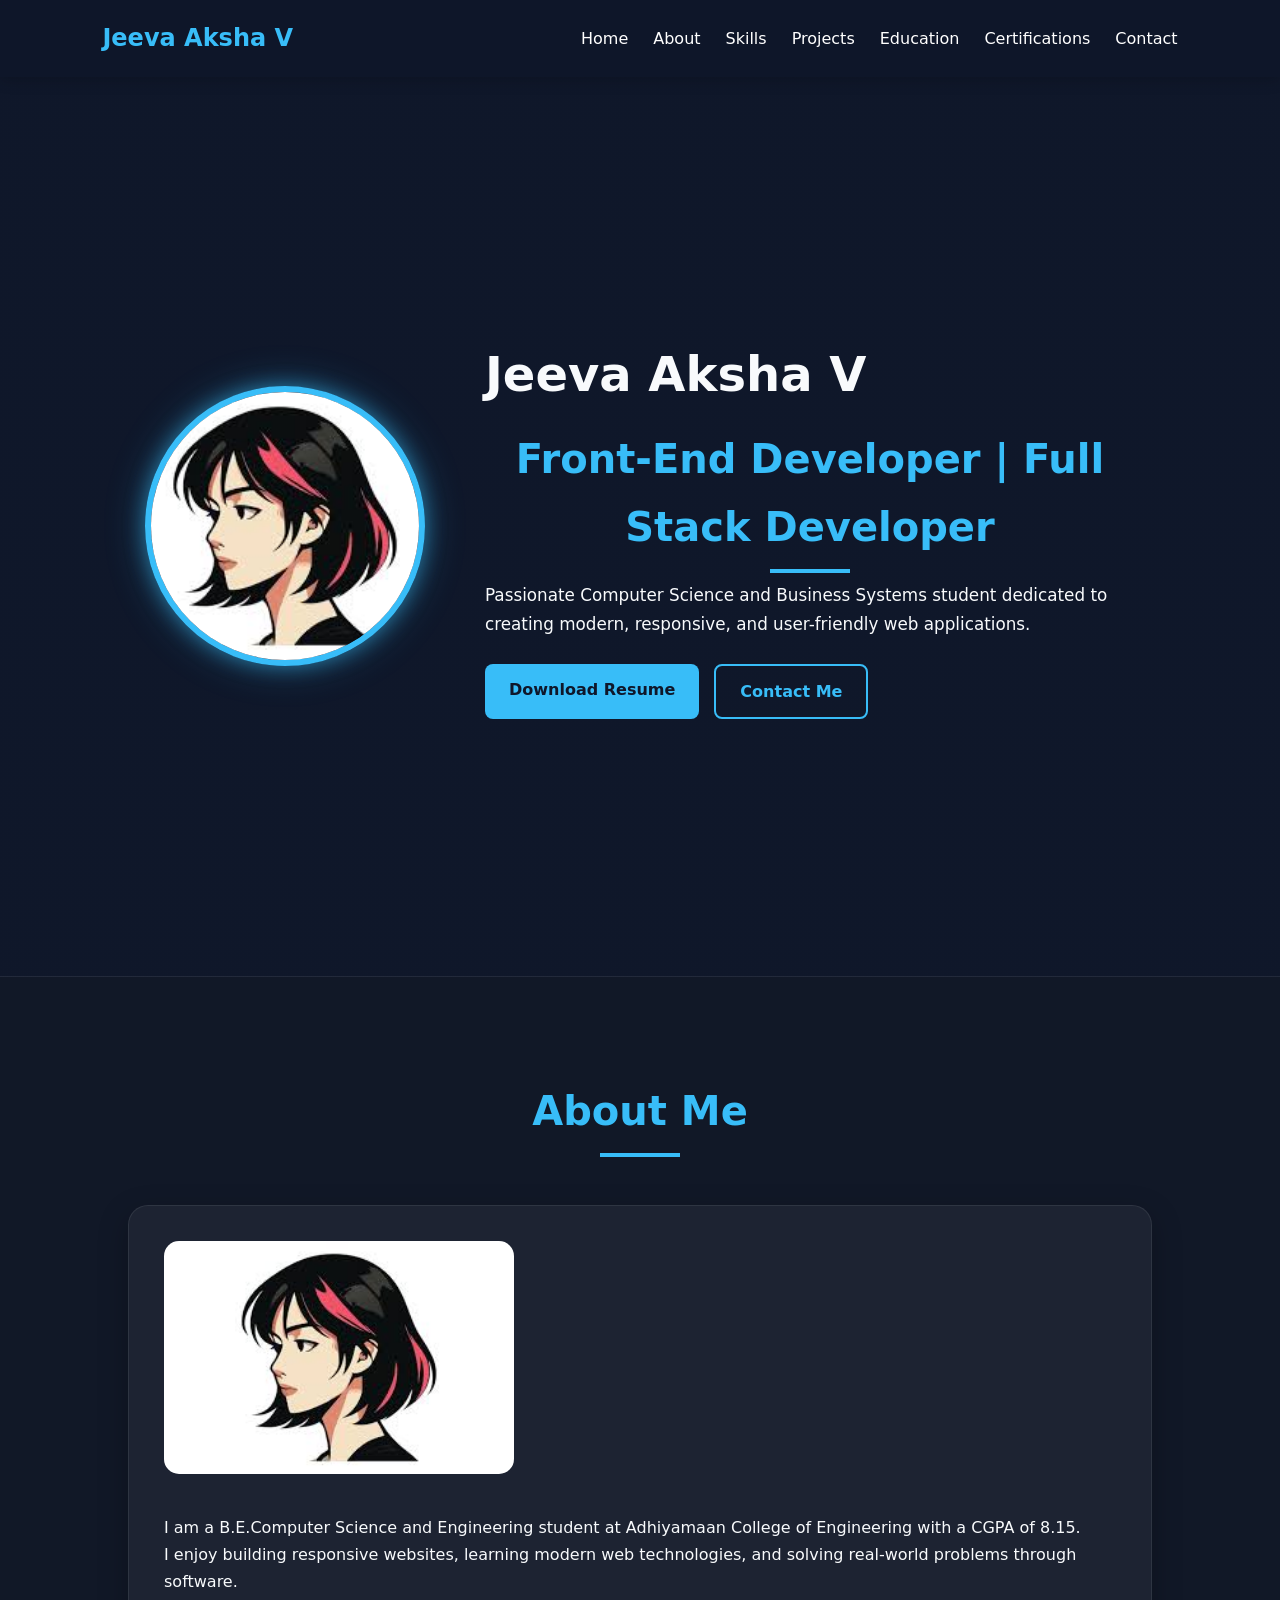
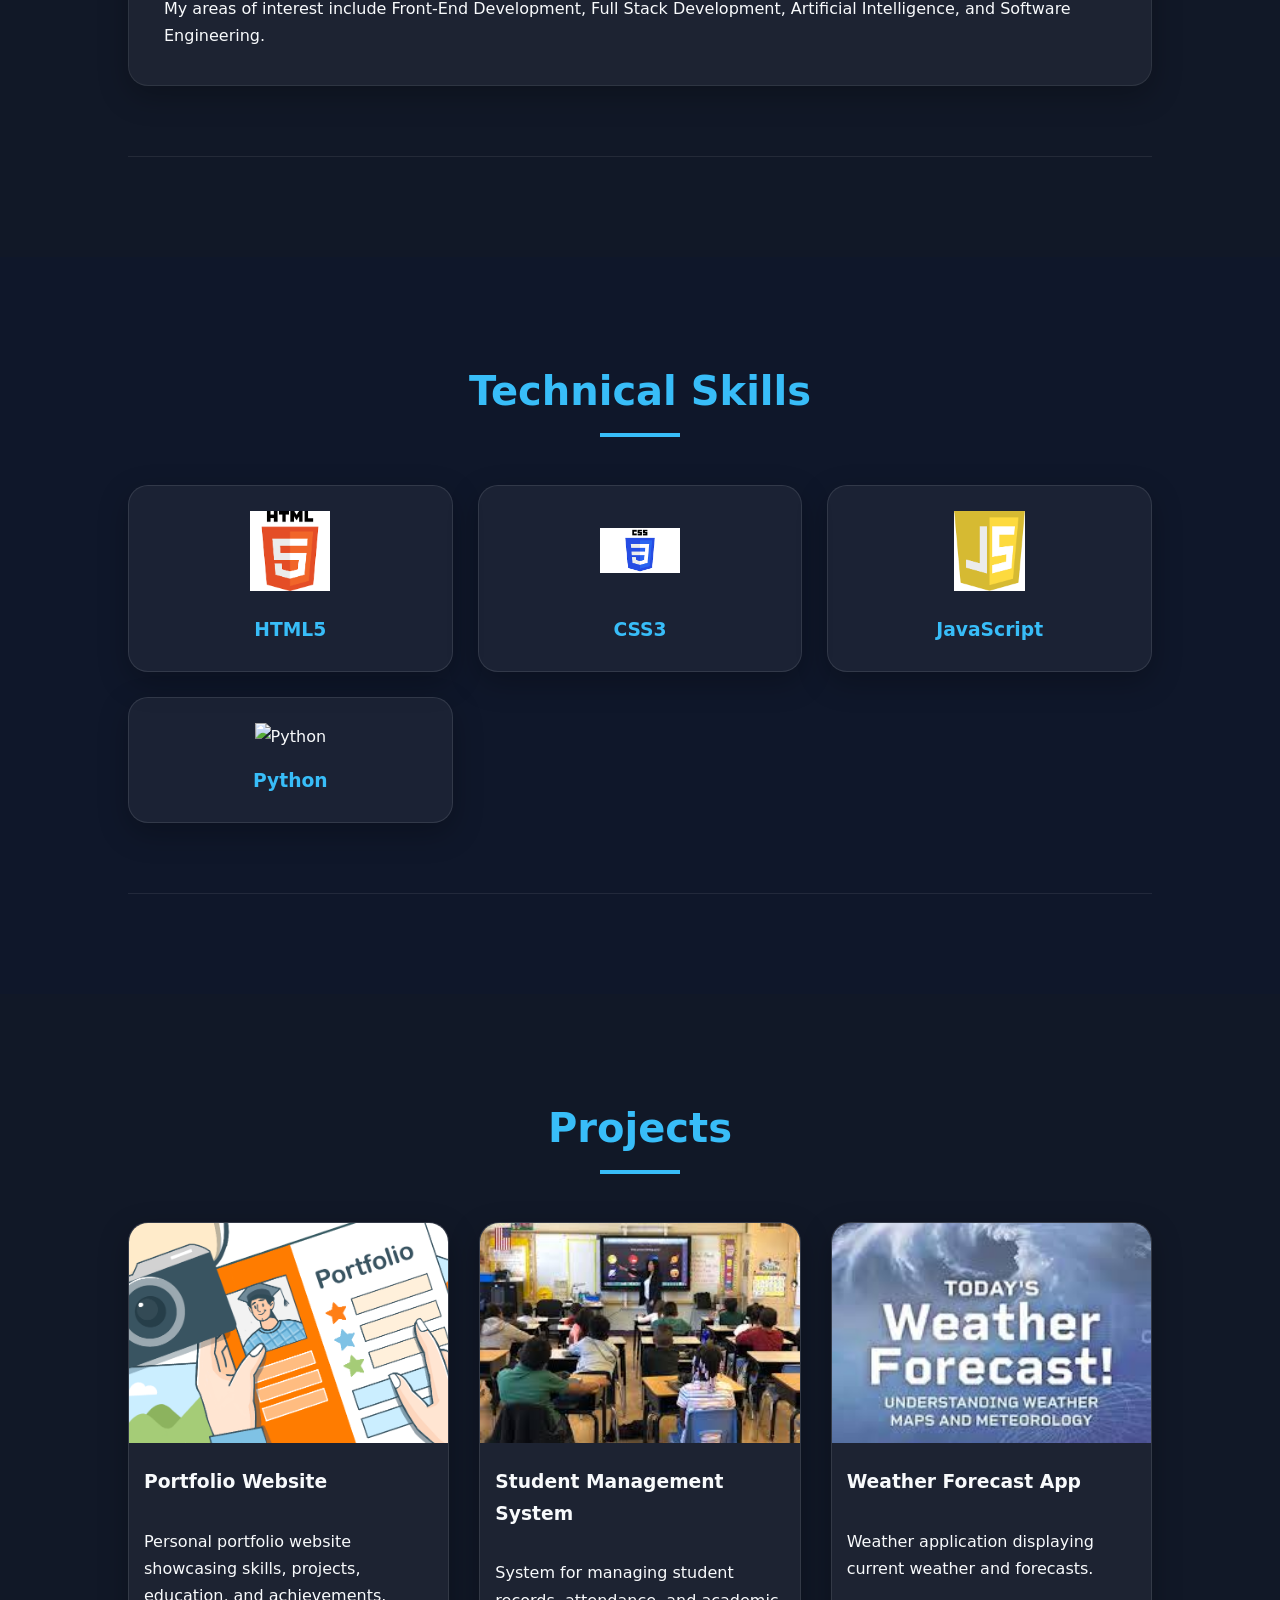
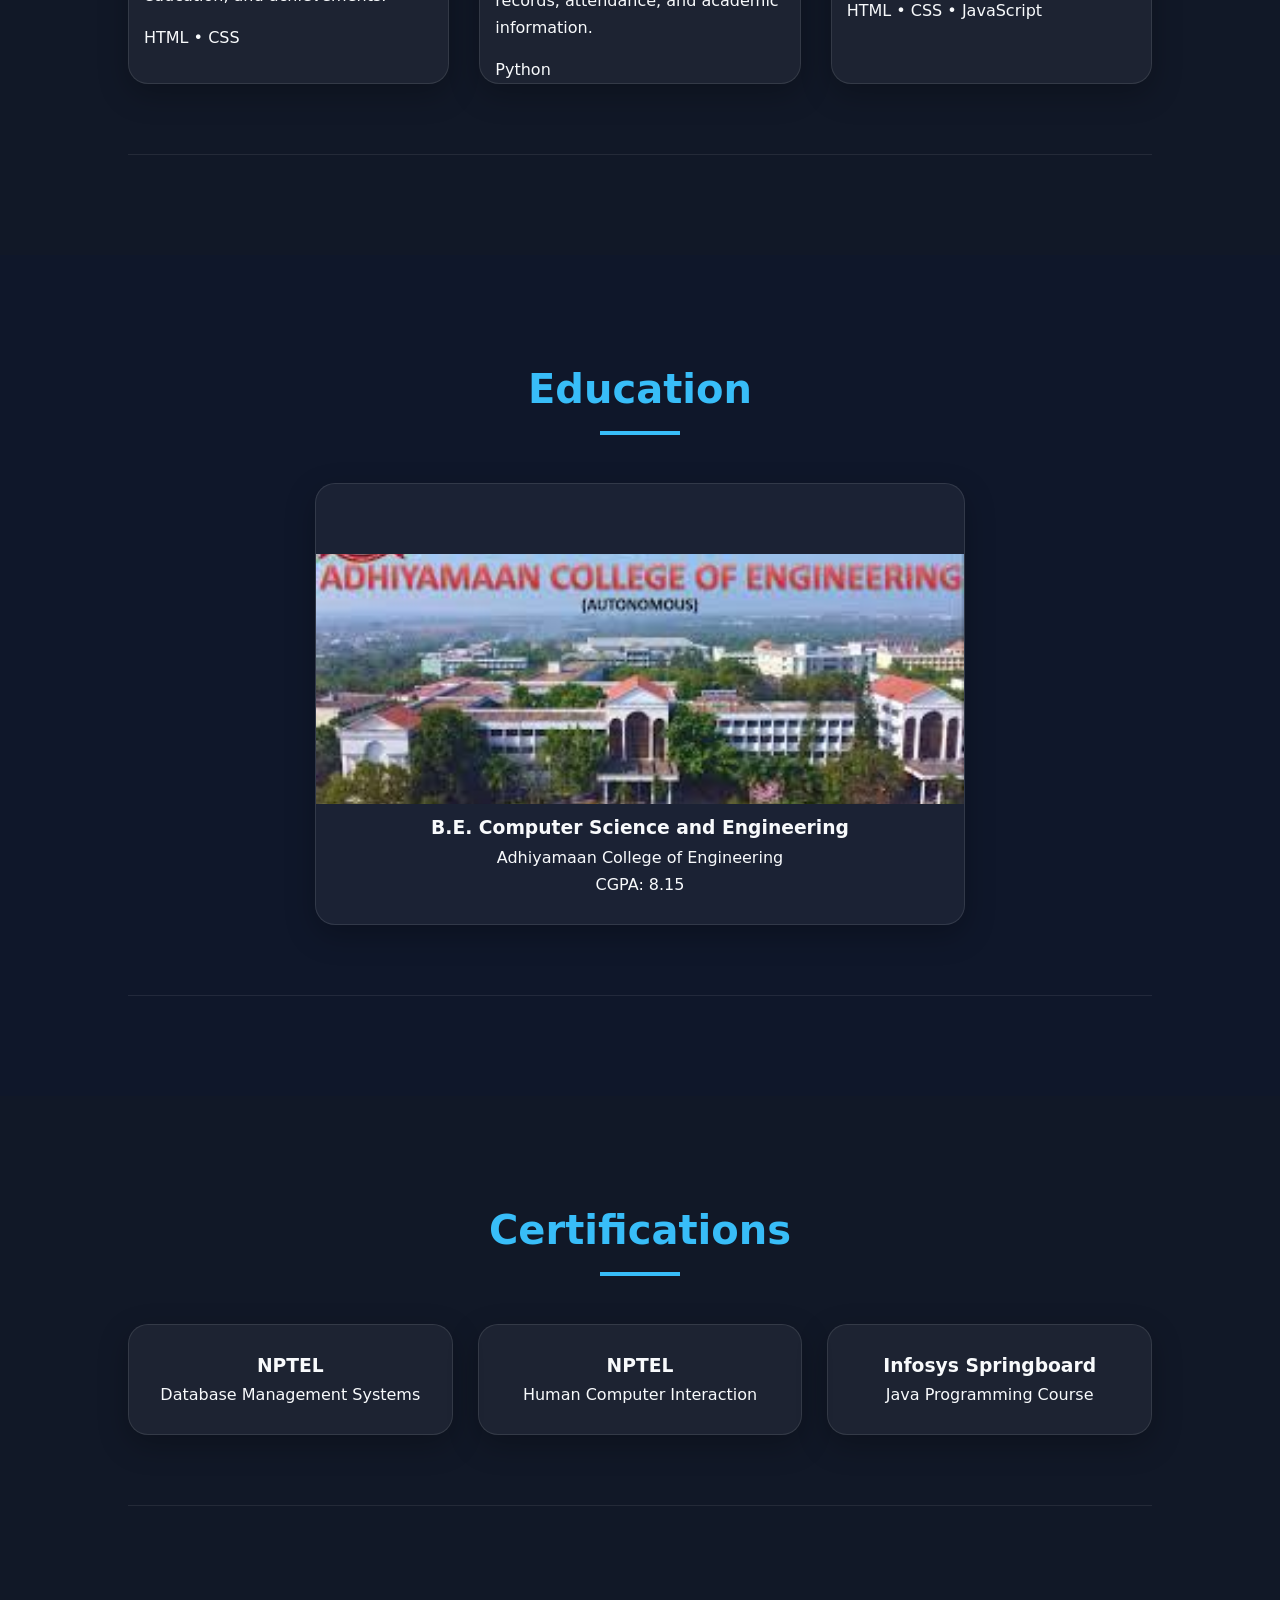
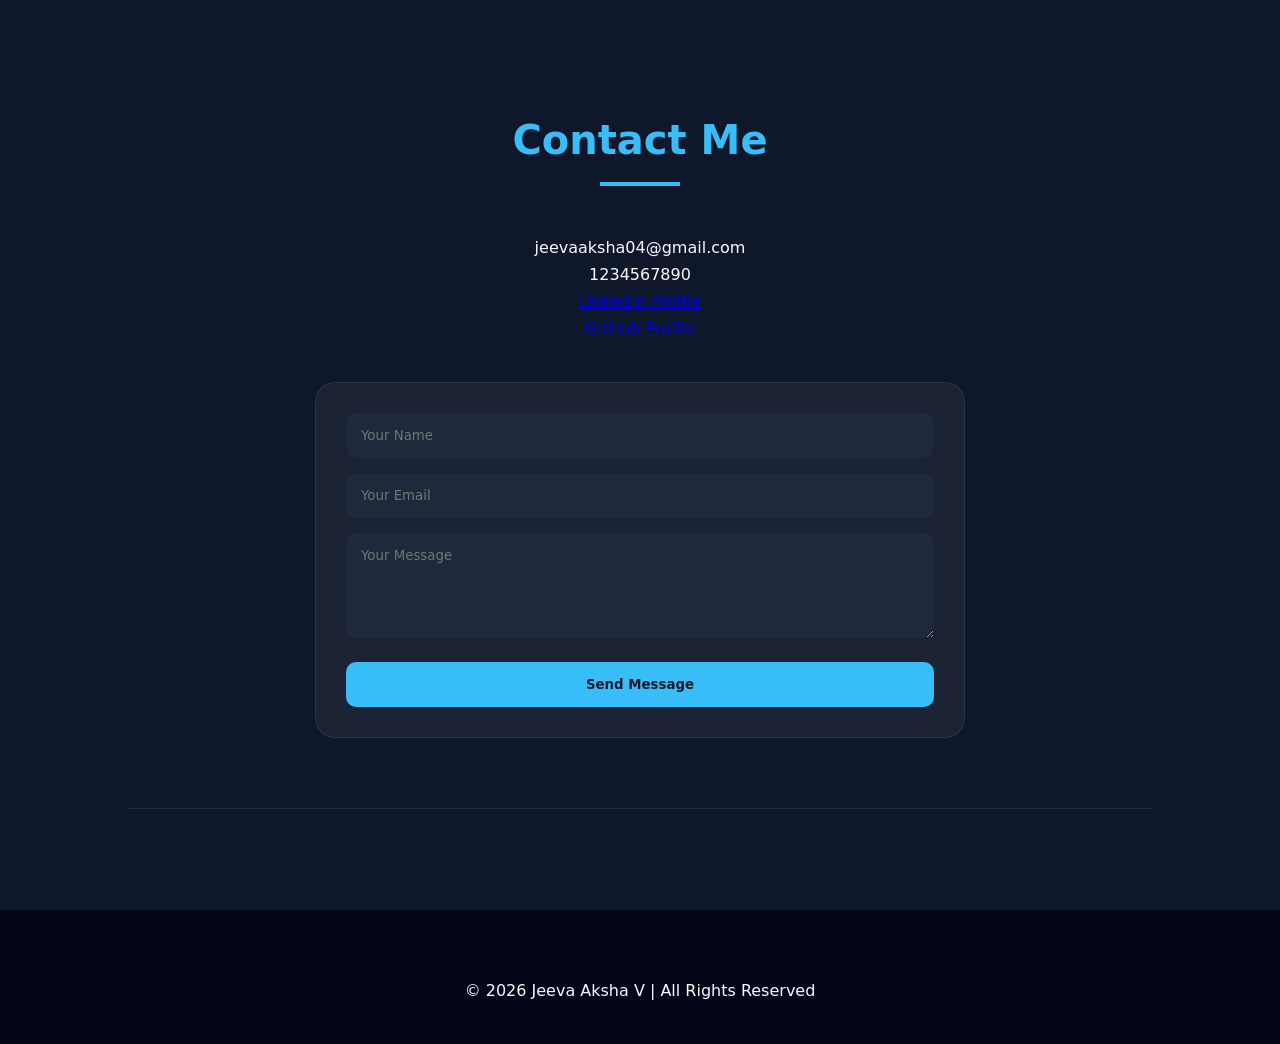
==== index.html @ d62f724e "Initial portfolio website" ====
<!DOCTYPE html>
<html lang="en">
<head>
    <meta charset="UTF-8">
    <meta name="viewport" content="width=device-width, initial-scale=1.0">
    <title>Jeeva Aksha V | Portfolio</title>

    <link rel="stylesheet" href="css/style.css">

    <link rel="stylesheet">
</head>

<body>

<!-- Navigation -->

<nav>
    <div class="logo">Jeeva Aksha V</div>

    <ul>
        <li><a href="#hero">Home</a></li>
        <li><a href="#about">About</a></li>
        <li><a href="#skills">Skills</a></li>
        <li><a href="#projects">Projects</a></li>
        <li><a href="#education">Education</a></li>
        <li><a href="#certifications">Certifications</a></li>
        <li><a href="#contact">Contact</a></li>
    </ul>
</nav>

<!-- Hero Section -->

<section id="hero" class="hero">

    <div class="hero-content">

        <img src="images/profile.png" alt="Profile Photo" class="profile-img">

        <div class="hero-text">

            <h1>Jeeva Aksha V</h1>

            <h2>Front-End Developer | Full Stack Developer</h2>

            <p>
                Passionate Computer Science and Business Systems student
                dedicated to creating modern, responsive, and user-friendly
                web applications.
            </p>

            <div class="buttons">
                <a href="resume.pdf" download class="btn">
                    Download Resume
                </a>

                <a href="#contact" class="btn btn-outline">
                    Contact Me
                </a>
            </div>

        </div>

    </div>

</section>

<!-- About -->

<section id="about">

    <h2>About Me</h2>

    <div class="about-container">

        <img src="images/profile.png" alt="About Me">

        <div>

            <p>
                I am a B.E.Computer Science and Engineering student
                at Adhiyamaan College of Engineering with a CGPA of 8.15.
            </p>

            <p>
                I enjoy building responsive websites, learning modern web
                technologies, and solving real-world problems through software.
            </p>

            <p>
                My areas of interest include Front-End Development,
                Full Stack Development, Artificial Intelligence,
                and Software Engineering.
            </p>

        </div>

    </div>

</section>

<!-- Skills -->

<section id="skills">

    <h2>Technical Skills</h2>

    <div class="skills-grid">

        <div class="skill-card">
            <img src="images/html.png" alt="HTML">
            <h3>HTML5</h3>
        </div>

        <div class="skill-card">
            <img src="images/css.png" alt="CSS">
            <h3>CSS3</h3>
        </div>

        <div class="skill-card">
            <img src="images/javascript.png" alt="JavaScript">
            <h3>JavaScript</h3>
        </div>

        <div class="skill-card">
            <img src="images/python.png" alt="Python">
            <h3>Python</h3>
        </div>

    </div>

</section>

<!-- Projects -->

<section id="projects">

    <h2>Projects</h2>

    <div class="project-container">

        <div class="project-card">

            <img src="images/portfolio.png" alt="Portfolio Website">

            <h3>Portfolio Website</h3>

            <p>
                Personal portfolio website showcasing skills,
                projects, education, and achievements.
            </p>

            <span>HTML • CSS</span>

        </div>

        <div class="project-card">

            <img src="images/student.png" alt="Student Management">

            <h3>Student Management System</h3>

            <p>
                System for managing student records,
                attendance, and academic information.
            </p>

            <span>Python</span>

        </div>

        <div class="project-card">

            <img src="images/weather.png" alt="Weather App">

            <h3>Weather Forecast App</h3>

            <p>
                Weather application displaying
                current weather and forecasts.
            </p>

            <span>HTML • CSS • JavaScript</span>

        </div>

    </div>

</section>

<!-- Education -->

<section id="education">

    <h2>Education</h2>

    <div class="education-card">

        <img src="images/education.png" alt="Adhiyamaan College of Engineering">

        <break></break>

        <h3>B.E. Computer Science and Engineering</h3>
<break></break>
        <p>Adhiyamaan College of Engineering</p>
        <break></break>

        <p>CGPA: 8.15</p>

    </div>

</section>

<!-- Certifications -->

<section id="certifications">

    <h2>Certifications</h2>

    <div class="certificate-container">

        <div class="certificate-card">
            <h3>NPTEL</h3>
            <p>Database Management Systems</p>
        </div>

        <div class="certificate-card">
            <h3>NPTEL</h3>
            <p>Human Computer Interaction</p>
        </div>

        <div class="certificate-card">
            <h3>Infosys Springboard</h3>
            <p>Java Programming Course</p>
        </div>

    </div>

</section>

<!-- Contact -->

<section id="contact">

    <h2>Contact Me</h2>

    <div class="contact-info">

        <p><i class="fas fa-envelope"></i> jeevaaksha04@gmail.com</p>

        <p><i class="fas fa-phone"></i> 1234567890</p>

        <p>
            <i class="fab fa-linkedin"></i>
            <a href="https://www.linkedin.com/in/jeeva-aksha-4a45312a3"
            target="_blank">LinkedIn Profile</a>
        </p>

        <p>
            <i class="fab fa-github"></i>
            <a href="https://github.com/JeevaAksha"
            target="_blank">GitHub Profile</a>
        </p>

    </div>

    <form>

        <input type="text" placeholder="Your Name">

        <input type="email" placeholder="Your Email">

        <textarea rows="5" placeholder="Your Message"></textarea>

        <button type="submit">Send Message</button>

    </form>

</section>

<!-- Footer -->

<footer>

    <div class="social-icons">

        <a href="https://github.com/JeevaAksha">
            <i class="fab fa-github"></i>
        </a>

        <a href="https://www.linkedin.com/in/jeeva-aksha-4a45312a3">
            <i class="fab fa-linkedin"></i>
        </a>

    </div>

    <p>© 2026 Jeeva Aksha V | All Rights Reserved</p>

</footer>

</body>
</html>
---- css/style.css ----
/* ==========================
   RESET
========================== */

*{
    margin:0;
    padding:0;
    box-sizing:border-box;
    font-family:system-ui,-apple-system,BlinkMacSystemFont,"Segoe UI",Roboto,Helvetica,Arial,sans-serif;
}

html{scroll-behavior:smooth;}

body{
    background:#0f172a;
    color:#f8fafc;
    line-height:1.7;
}

/* NAVBAR */
nav{
    position:sticky;
    top:0;
    width:100%;
    background:rgba(15,23,42,.95);
    backdrop-filter:blur(10px);
    display:flex;
    justify-content:space-between;
    align-items:center;
    padding:18px 8%;
    z-index:1000;
    box-shadow:0 2px 15px rgba(0,0,0,.2);
}

.logo{font-size:1.5rem;font-weight:700;color:#38bdf8;}

nav ul{list-style:none;display:flex;}
nav ul li{margin-left:25px;}

nav ul li a{
    text-decoration:none;
    color:#fff;
    transition:.3s;
    font-weight:500;
}
nav ul li a:hover{color:#38bdf8;}

/* HERO */
.hero{
    min-height:100vh;
    border-bottom:1px solid rgba(255,255,255,.08);
    background:linear-gradient(rgba(15,23,42,.88),rgba(15,23,42,.88)),
    url("../images/hero-bg.jpg");
    background-size:cover;
    background-position:center;
    display:flex;
    justify-content:center;
    align-items:center;
    padding:60px 10%;
}

.hero-content{
    display:flex;
    align-items:center;
    justify-content:center;
    gap:60px;
    flex-wrap:wrap;
}

.profile-img{
    width:280px;
    height:280px;
    object-fit:cover;
    border-radius:50%;
    border:6px solid #38bdf8;
    box-shadow:0 0 20px rgba(56,189,248,.5),0 0 40px rgba(56,189,248,.3);
}

.hero-text{max-width:650px;}
.hero-text h1{font-size:3rem;margin-bottom:10px;}
.hero-text h2{color:#38bdf8;margin-bottom:20px;}
.hero-text p{margin-bottom:25px;font-size:1.05rem;}

/* BUTTONS */
.buttons{display:flex;gap:15px;flex-wrap:wrap;}

.btn{
    text-decoration:none;
    padding:12px 24px;
    border-radius:8px;
    background:#38bdf8;
    color:#0f172a;
    font-weight:600;
}

.btn-outline{
    background:transparent;
    border:2px solid #38bdf8;
    color:#38bdf8;
}

/* SECTIONS */
section{
    padding:100px 10%;
    position:relative;
}

#about,#projects,#certifications{background:#111827;}
#skills,#education,#contact{background:#0f172a;}

section h2{
    text-align:center;
    margin-bottom:60px;
    color:#38bdf8;
    font-size:2.5rem;
    position:relative;
}

section h2::after{
    content:"";
    width:80px;
    height:4px;
    background:#38bdf8;
    position:absolute;
    left:50%;
    bottom:-12px;
    transform:translateX(-50%);
}

section:not(.hero)::after{
    content:"";
    display:block;
    width:100%;
    height:1px;
    background:rgba(255,255,255,.08);
    margin-top:70px;
}

/* ABOUT */
.about-container{
    display:flex;
    gap:40px;
    align-items:center;
    flex-wrap:wrap;
    background:rgba(255,255,255,.05);
    border:1px solid rgba(255,255,255,.08);
    border-radius:20px;
    padding:35px;
    box-shadow:0 10px 30px rgba(0,0,0,.25);
}

.about-container img{
    width:350px;
    max-width:100%;
    border-radius:15px;
}

/* CARDS */
.skills-grid,.certificate-container{
    display:grid;
    grid-template-columns:repeat(auto-fit,minmax(250px,1fr));
    gap:25px;
}

.project-container{
    display:grid;
    grid-template-columns:repeat(auto-fit,minmax(300px,1fr));
    gap:30px;
}

.skill-card,.project-card,.education-card,.certificate-card{
    background:rgba(255,255,255,.05);
    border:1px solid rgba(255,255,255,.1);
    border-radius:20px;
    box-shadow:0 10px 30px rgba(0,0,0,.25);
    transition:.3s;
}

.skill-card:hover,.project-card:hover,.education-card:hover,.certificate-card:hover{
    transform:translateY(-8px);
}

.skill-card{text-align:center;padding:25px;}
.skill-card img{width:80px;height:80px;object-fit:contain;margin-bottom:15px;}
.skill-card h3{color:#38bdf8;}

.project-card{overflow:hidden;}
.project-card img{width:100%;height:220px;object-fit:cover;}
.project-card h3,.project-card p,.project-card span{padding:15px;}

.education-card{
    max-width:650px;
    margin:auto;
    text-align:center;
    overflow:hidden;
    padding-bottom:25px;
    padding-top:70px;
    position:relative;
}

.education-card img{width:100%;height:250px;object-fit:cover;}

.education-card .edu-profile{
    width:120px;
    height:120px;
    object-fit:cover;
    border-radius:50%;
    border:6px solid #38bdf8;
    position:absolute;
    top:10px;
    left:50%;
    transform:translateX(-50%);
    box-shadow:0 8px 20px rgba(0,0,0,.4);
}

.certificate-card{
    padding:25px;
    text-align:center;
}

/* CONTACT */
#contact{
    background:linear-gradient(rgba(15,23,42,.95),rgba(15,23,42,.95)),
    url("../images/contact-bg.jpg");
    background-size:cover;
}

.contact-info{text-align:center;margin-bottom:40px;}

form{
    max-width:650px;
    margin:auto;
    background:rgba(255,255,255,.05);
    border:1px solid rgba(255,255,255,.08);
    padding:30px;
    border-radius:20px;
}

form input,form textarea{
    width:100%;
    padding:15px;
    margin-bottom:15px;
    border:none;
    border-radius:10px;
    background:#1e293b;
    color:white;
}

form button{
    width:100%;
    padding:15px;
    border:none;
    border-radius:10px;
    background:#38bdf8;
    color:#0f172a;
    font-weight:600;
}

/* FOOTER */
footer{
    background:#020617;
    text-align:center;
    padding:40px;
    border-top:1px solid rgba(255,255,255,.08);
}

.social-icons a{
    color:#38bdf8;
    text-decoration:none;
    margin:0 15px;
}

/* RESPONSIVE */
@media(max-width:992px){
    .hero-content,.about-container{
        flex-direction:column;
        text-align:center;
    }
}

@media(max-width:768px){
    nav{flex-direction:column;padding:15px;}
    nav ul{flex-wrap:wrap;justify-content:center;margin-top:10px;}
    nav ul li{margin:8px;}
    .profile-img{width:200px;height:200px;}
    section{padding:70px 8%;}
}

@media(max-width:480px){
    .buttons{flex-direction:column;}
    .btn{width:100%;text-align:center;}
}
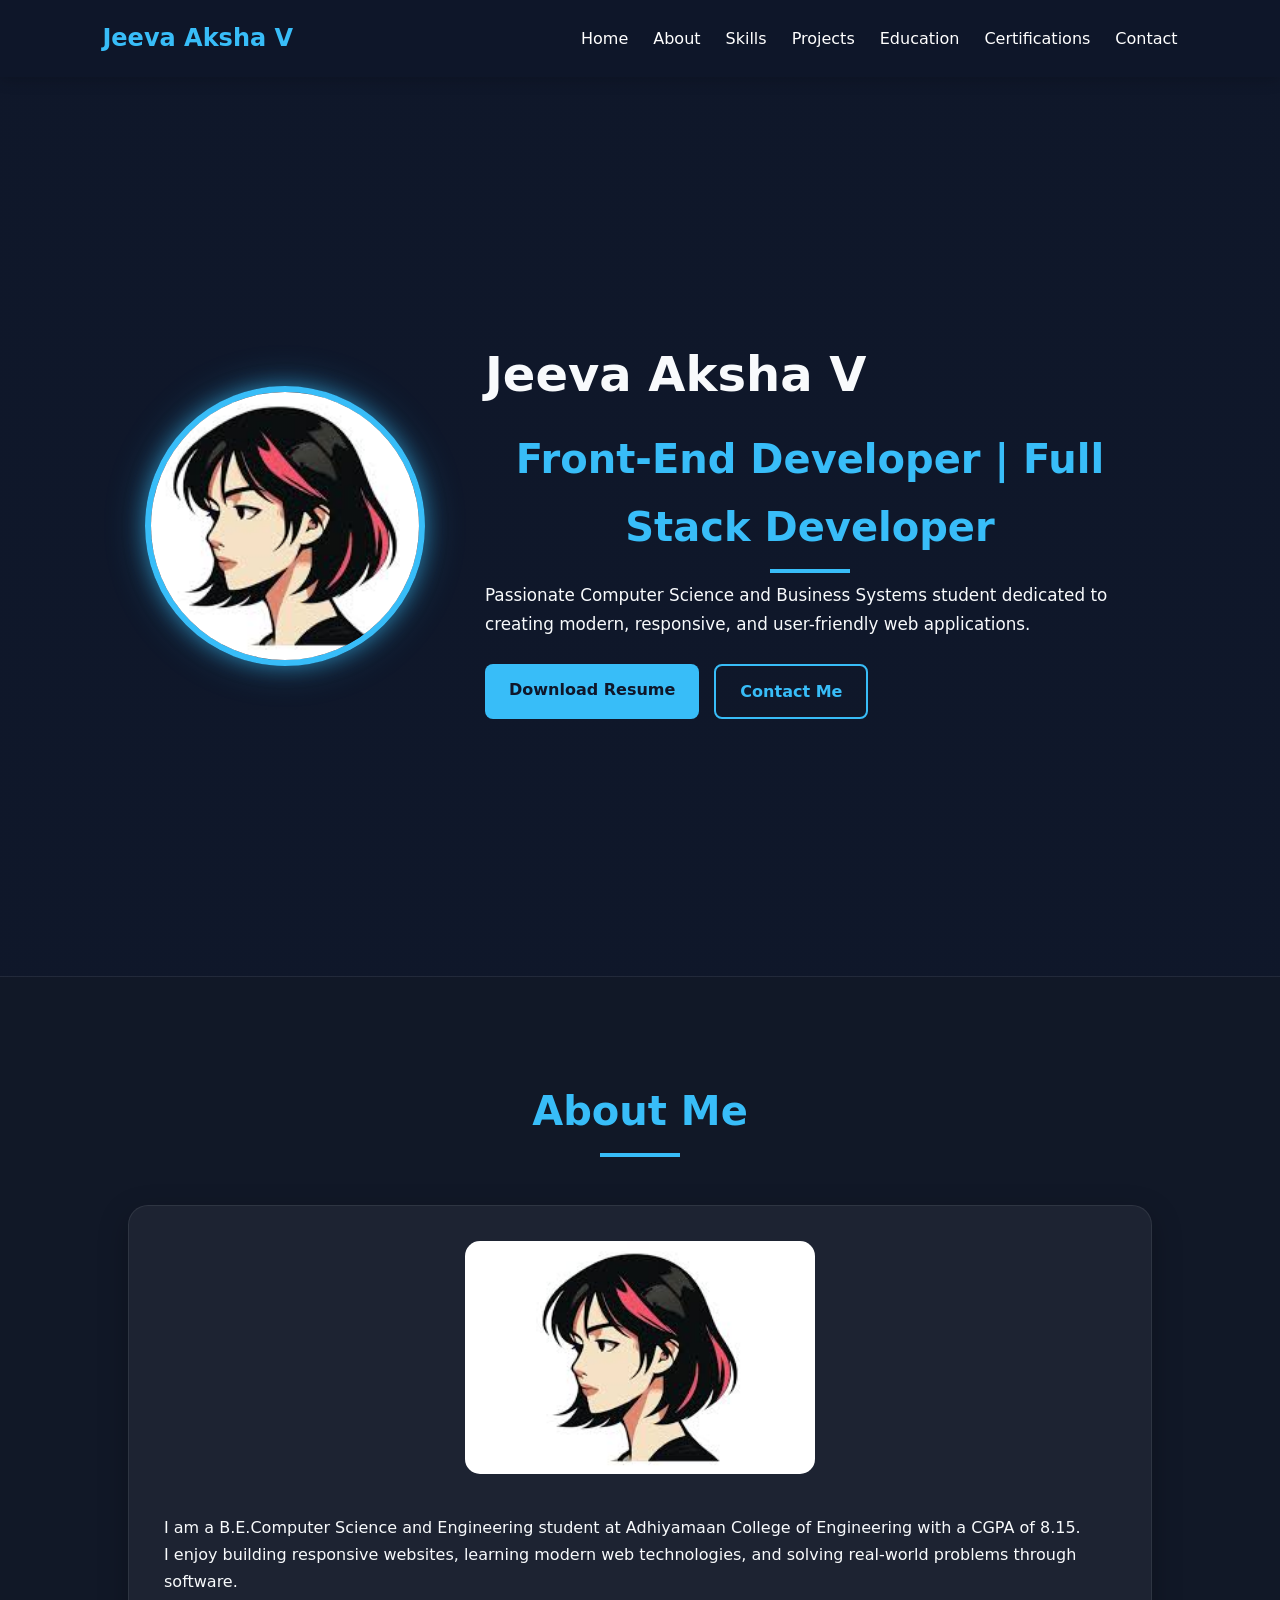
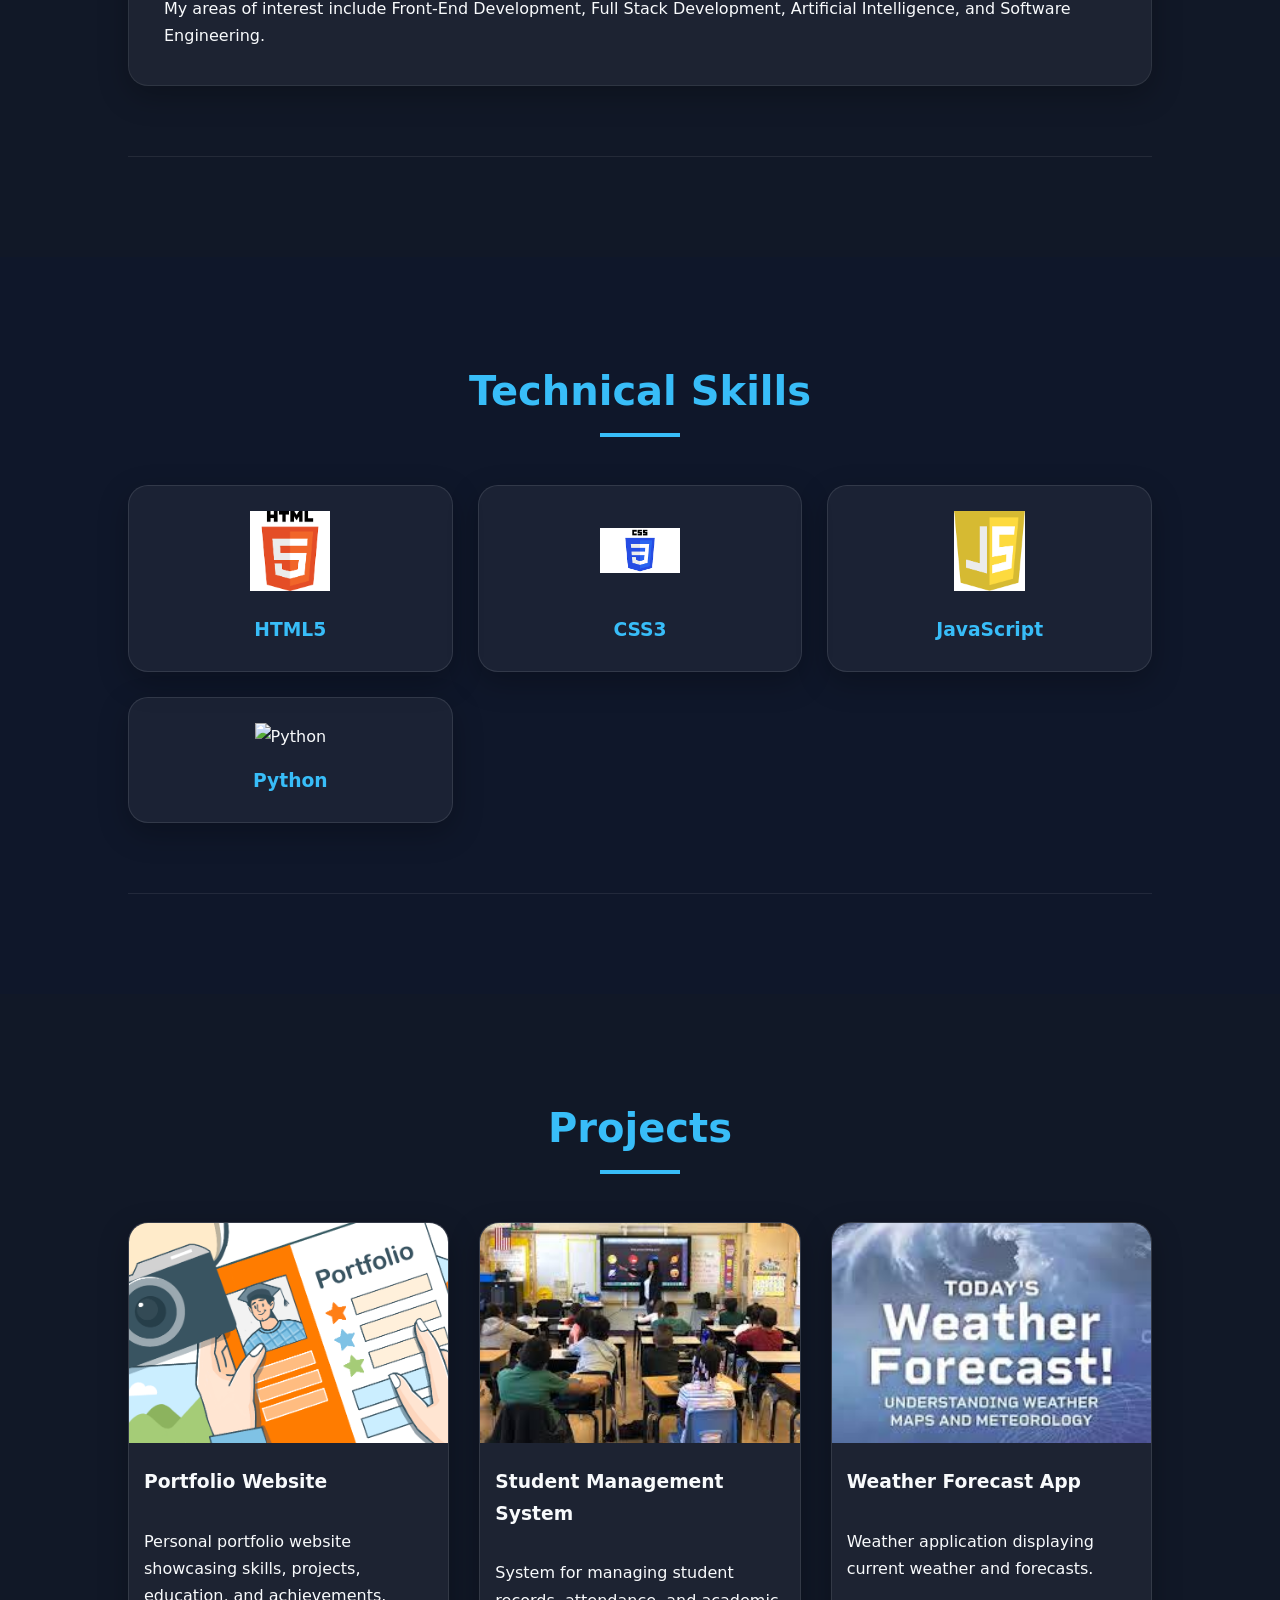
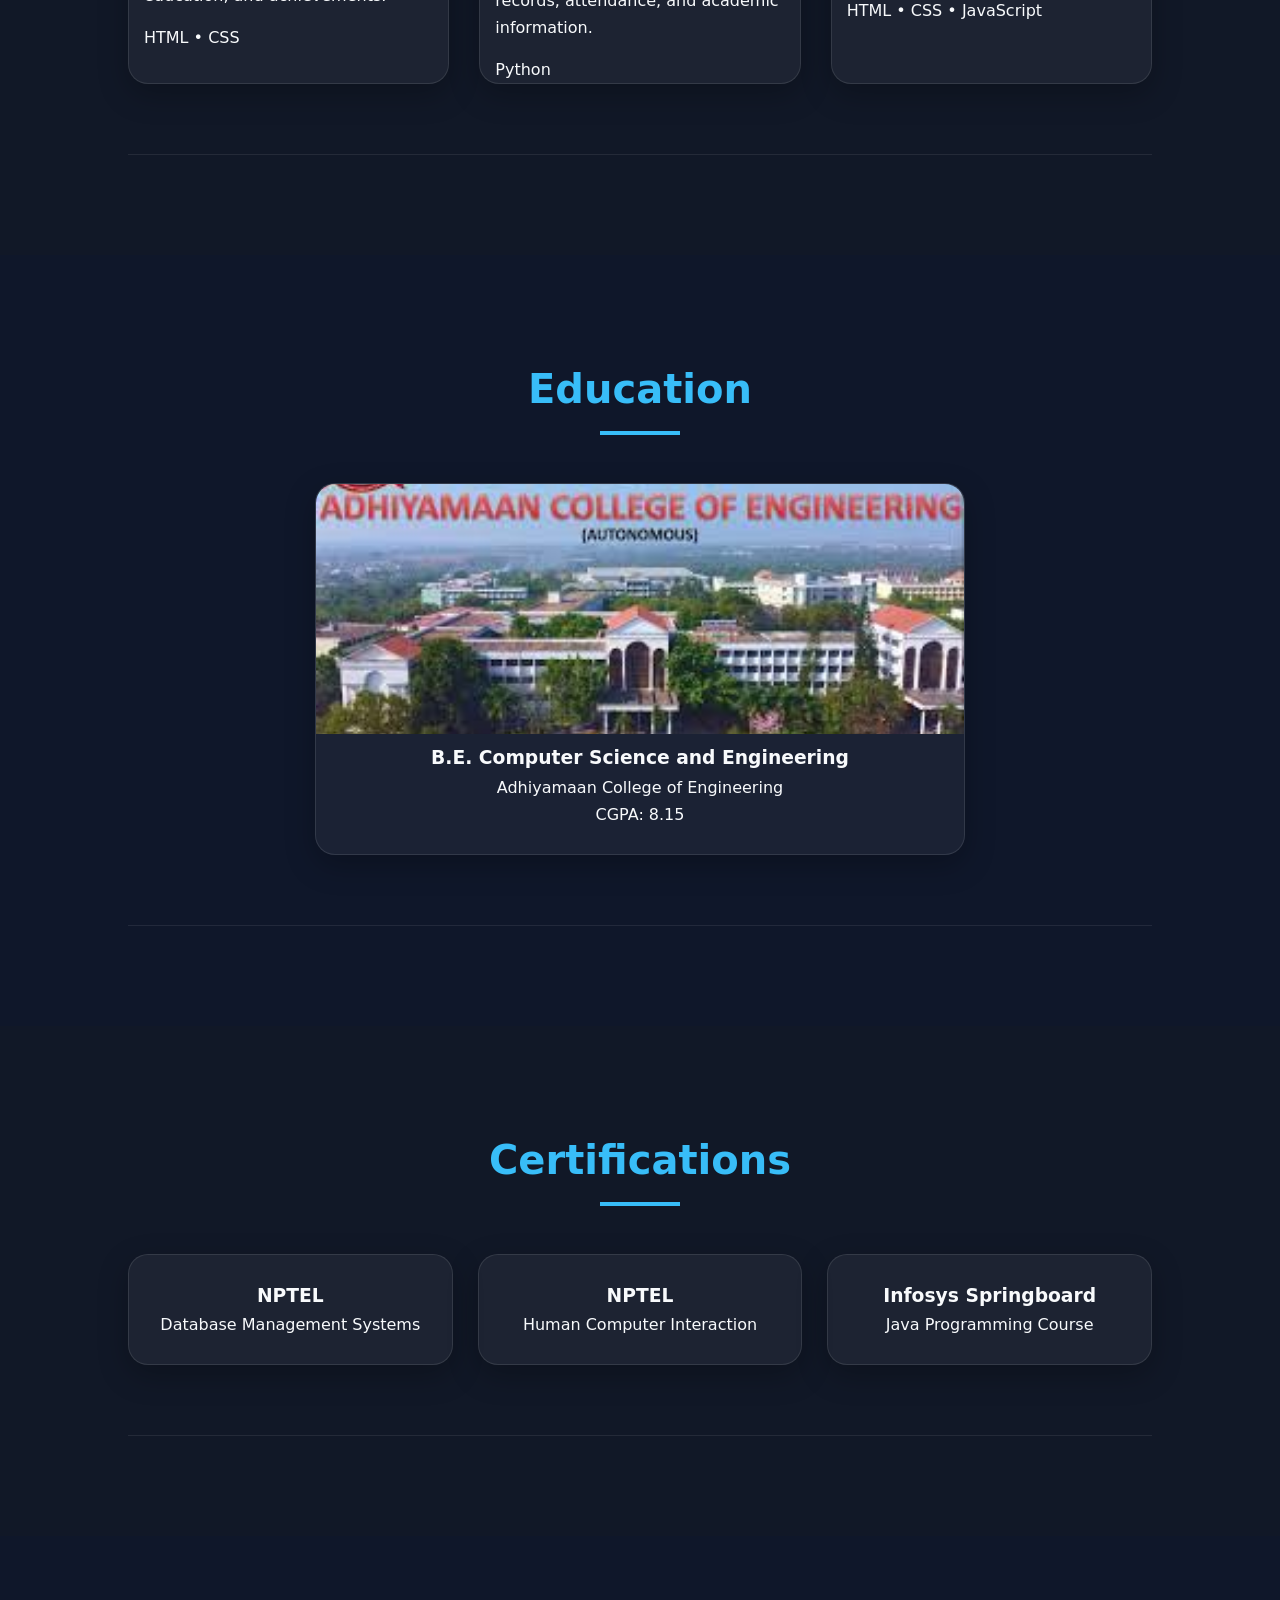
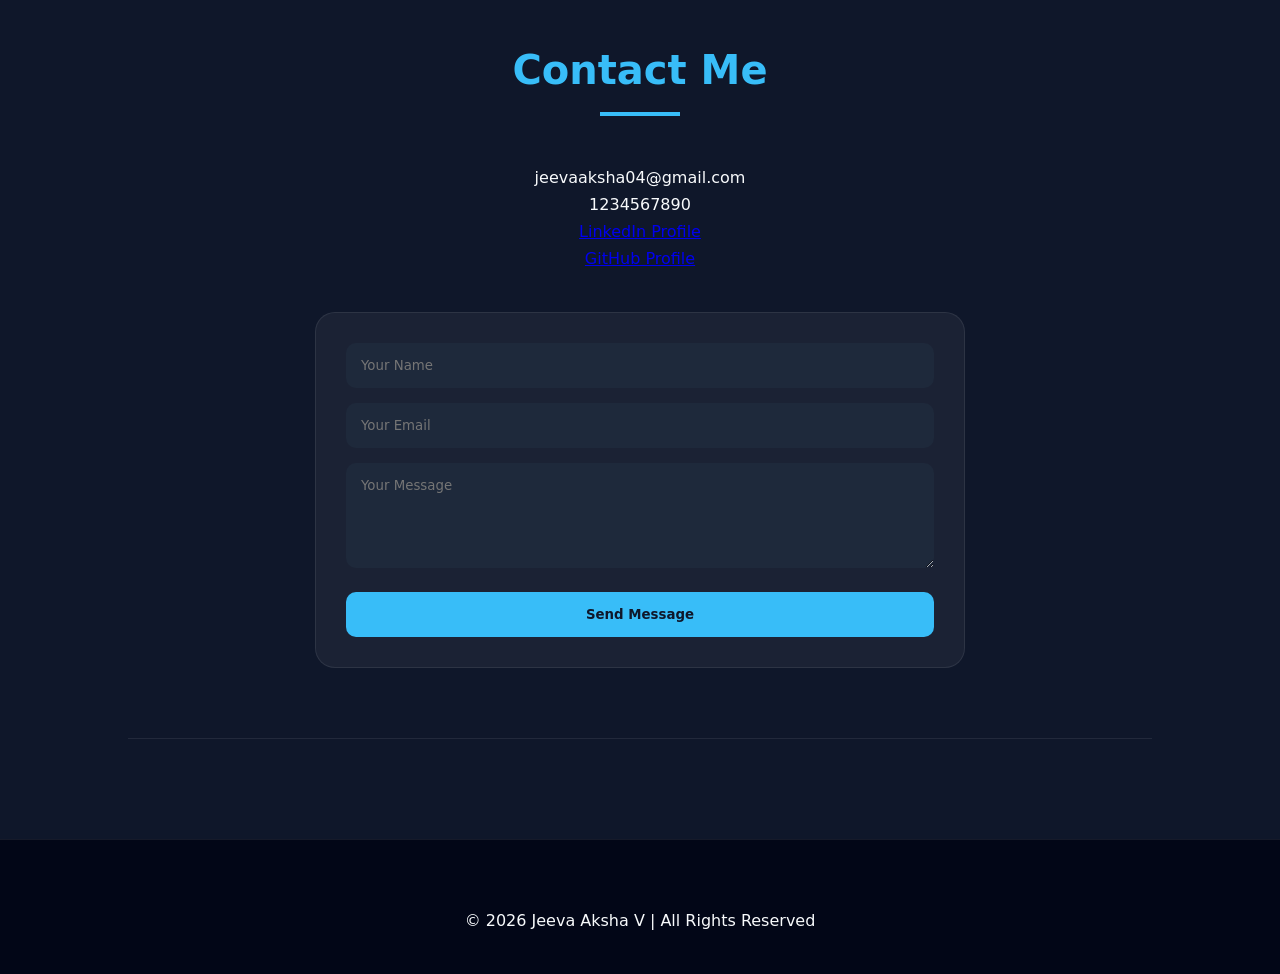
==== commit 6042e3b1: "Initial portfolio website" ====
--- a/index.html
+++ b/index.html
@@ -6,8 +6,6 @@
     <title>Jeeva Aksha V | Portfolio</title>
 
     <link rel="stylesheet" href="css/style.css">
-
-    <link rel="stylesheet">
 </head>
 
 <body>
@@ -122,7 +120,7 @@
         </div>
 
         <div class="skill-card">
-            <img src="images/python.png" alt="Python">
+            <img src="images/python.svg" alt="Python">
             <h3>Python</h3>
         </div>
 
--- a/css/style.css
+++ b/css/style.css
@@ -1,6 +1,4 @@
-/* ==========================
-   RESET
-========================== */
+
 
 *{
     margin:0;
@@ -141,6 +139,7 @@
     display:flex;
     gap:40px;
     align-items:center;
+    justify-content:center;
     flex-wrap:wrap;
     background:rgba(255,255,255,.05);
     border:1px solid rgba(255,255,255,.08);
@@ -153,6 +152,8 @@
     width:350px;
     max-width:100%;
     border-radius:15px;
+    display:block;
+    margin:0 auto;
 }
 
 /* CARDS */
@@ -194,24 +195,9 @@
     text-align:center;
     overflow:hidden;
     padding-bottom:25px;
-    padding-top:70px;
-    position:relative;
 }
 
 .education-card img{width:100%;height:250px;object-fit:cover;}
-
-.education-card .edu-profile{
-    width:120px;
-    height:120px;
-    object-fit:cover;
-    border-radius:50%;
-    border:6px solid #38bdf8;
-    position:absolute;
-    top:10px;
-    left:50%;
-    transform:translateX(-50%);
-    box-shadow:0 8px 20px rgba(0,0,0,.4);
-}
 
 .certificate-card{
     padding:25px;
